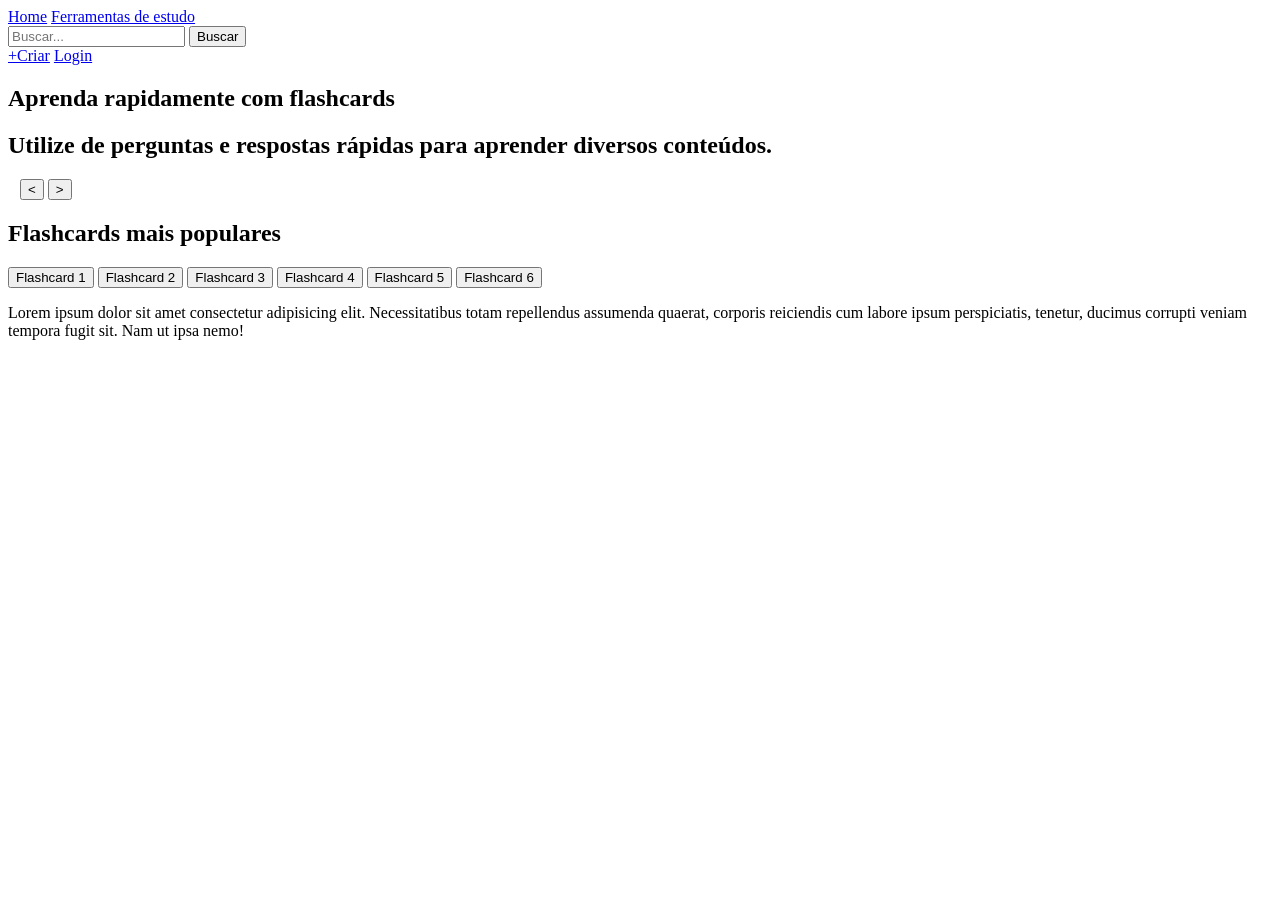
==== projeto-flashcards/index.html @ 975fcf6b "Html completo e início do javascript" ====
<!DOCTYPE html>
<html lang="pt-br">

<head>
    <meta charset="UTF-8">
    <meta name="viewport" content="width=device-width, initial-scale=1.0">
    <title>Flashcards</title>
</head>

<body>
    <nav>
        <a href="index.html">Home</a>
        <a href="ferramentas.html">Ferramentas de estudo</a>
        <form action="buscar.html">
            <input type="text" placeholder="Buscar...">
            <button type="submit">Buscar</button>
        </form>
        <a href="criar.html">+Criar</a>
        <a href="login.html">Login</a>
    </nav>
    <main>
        <section id="main-section">
            <h1>Aprenda rapidamente com flashcards</h1>
            <h2>Utilize de perguntas e respostas rápidas para aprender diversos conteúdos.</h2>

            <img src="" alt="" class="imagem-flashcard">

            <img src="" alt="" class="imagem-flashcard">

            <img src="" alt="" class="imagem-flashcard">


            <button class="btn-paginacao"><</button>

            <button class="btn-paginacao">></button>



        </section>
        <section id="popular-flashcards">
            <h1>Flashcards mais populares</h1>
            <button id="flashcardspop">Flashcard 1</button>
            
            <button id="flashcardspop">Flashcard 2</button>
            
            <button id="flashcardspop">Flashcard 3</button>
            
            <button id="flashcardspop">Flashcard 4</button>
            
            <button id="flashcardspop">Flashcard 5</button>
            
            <button id="flashcardspop">Flashcard 6</button>
            
        </section>
    </main>
    <footer>
        <p>Lorem ipsum dolor sit amet consectetur adipisicing elit. Necessitatibus totam repellendus assumenda quaerat,
            corporis reiciendis cum labore ipsum perspiciatis, tenetur, ducimus corrupti veniam tempora fugit sit. Nam
            ut ipsa nemo!</p>
    </footer>
    <script src="script.js"></script>
</body>
</html>
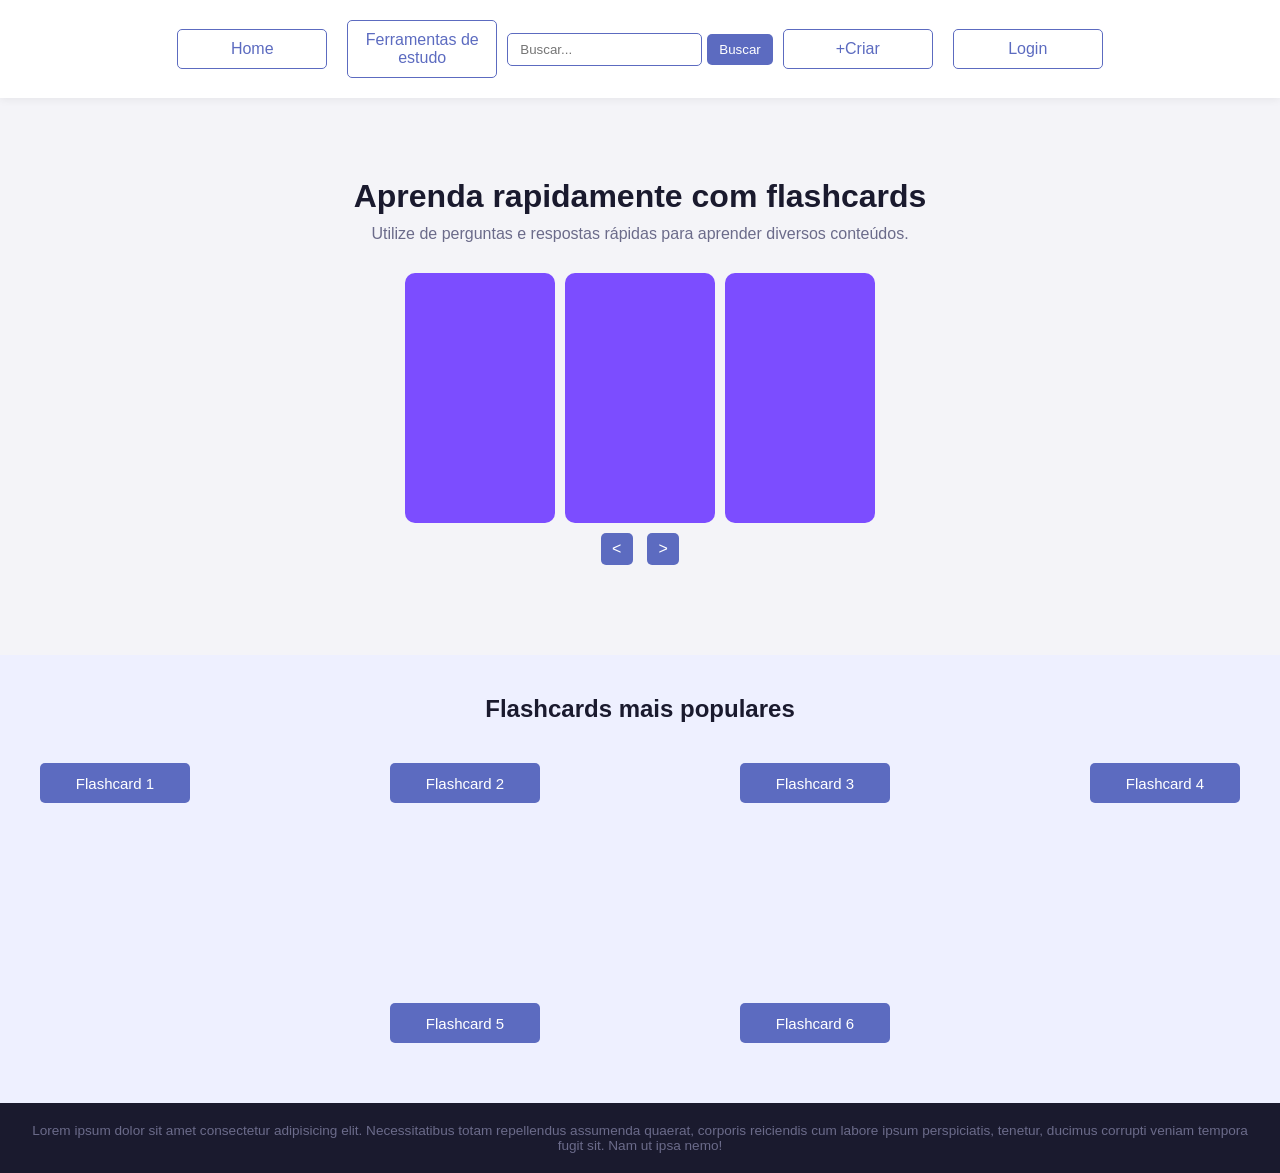
==== commit e293be5b: "Finalização do projeto" ====
--- a/projeto-flashcards/index.html
+++ b/projeto-flashcards/index.html
@@ -5,6 +5,8 @@
     <meta charset="UTF-8">
     <meta name="viewport" content="width=device-width, initial-scale=1.0">
     <title>Flashcards</title>
+    <link rel="stylesheet" href="style-home.css">
+    <link href="reset.css" rel="stylesheet">
 </head>
 
 <body>
@@ -23,12 +25,11 @@
             <h1>Aprenda rapidamente com flashcards</h1>
             <h2>Utilize de perguntas e respostas rápidas para aprender diversos conteúdos.</h2>
 
-            <img src="" alt="" class="imagem-flashcard">
-
-            <img src="" alt="" class="imagem-flashcard">
-
-            <img src="" alt="" class="imagem-flashcard">
-
+            <div id="container">
+                <div class="imagens-cards"></div>
+                <div class="imagens-cards"></div>
+                <div class="imagens-cards"></div>
+            </div>
 
             <button class="btn-paginacao"><</button>
 
@@ -38,19 +39,22 @@
 
         </section>
         <section id="popular-flashcards">
-            <h1>Flashcards mais populares</h1>
-            <button id="flashcardspop">Flashcard 1</button>
-            
-            <button id="flashcardspop">Flashcard 2</button>
-            
-            <button id="flashcardspop">Flashcard 3</button>
-            
-            <button id="flashcardspop">Flashcard 4</button>
-            
-            <button id="flashcardspop">Flashcard 5</button>
-            
-            <button id="flashcardspop">Flashcard 6</button>
-            
+            <h2>Flashcards mais populares</h2>
+            <div id="container-flashcards-populares">
+
+                <button class="btn-flashcard-pop">Flashcard 1</button>
+                
+                <button class="btn-flashcard-pop">Flashcard 2</button>
+                
+                <button class="btn-flashcard-pop">Flashcard 3</button>
+                
+                <button class="btn-flashcard-pop">Flashcard 4</button>
+                
+                <button class="btn-flashcard-pop">Flashcard 5</button>
+                
+                <button class="btn-flashcard-pop">Flashcard 6</button>
+                
+            </div>
         </section>
     </main>
     <footer>
@@ -58,6 +62,6 @@
             corporis reiciendis cum labore ipsum perspiciatis, tenetur, ducimus corrupti veniam tempora fugit sit. Nam
             ut ipsa nemo!</p>
     </footer>
-    <script src="script.js"></script>
+    <script src="script-home.js"></script>
 </body>
 </html>
--- a/projeto-flashcards/style-home.css
+++ b/projeto-flashcards/style-home.css
@@ -0,0 +1,167 @@
+body {
+    background-color: #F4F4F8;
+    margin: 0;
+    font-family: sans-serif;
+}
+
+nav {
+    display: flex;
+    justify-content: center;
+    align-items: center;
+    background-color: #FFFFFF;
+    padding: 10px 0;
+    box-shadow: 0 2px 8px rgba(0, 0, 0, 0.06);
+}
+
+a {
+    width: 150px;
+    text-decoration: none;
+    text-align: center;
+    color: #5C6BC0;
+    border: 1px solid #5C6BC0;
+    border-radius: 5px;
+    padding: 10px;
+    margin: 10px;
+    box-sizing: border-box;
+    transition: all 0.3s ease;
+}
+
+a:hover {
+    background-color: #5C6BC0;
+    color: white;
+    box-shadow: 4px 4px 10px rgba(92, 107, 192, 0.3);
+}
+
+nav form {
+    display: flex;
+    align-items: center;
+    gap: 5px;
+}
+
+nav form input {
+    padding: 8px 12px;
+    border: 1px solid #5C6BC0;
+    border-radius: 5px;
+    outline: none;
+}
+
+nav form button {
+    padding: 8px 12px;
+    background-color: #5C6BC0;
+    color: white;
+    border: none;
+    border-radius: 5px;
+    cursor: pointer;
+    transition: all 0.3s ease;
+}
+
+nav form button:hover {
+    background-color: #7C4DFF;
+}
+
+
+#main-section {
+    margin-top: 60px;       
+    margin-bottom: 60px;
+    padding: 20px;
+    text-align: center;
+}
+
+#main-section h1 {
+    color: #1A1A2E;
+    font-size: 2rem;
+    margin-bottom: 10px;
+}
+
+#main-section h2 {
+    color: #6B6B8A;
+    font-size: 1rem;
+    font-weight: normal;
+    margin-bottom: 30px;
+}
+
+#container {
+    display: flex;
+    justify-content: center;
+    align-items: center;
+    flex-wrap: wrap;
+    gap: 10px;
+}
+
+.imagens-cards {
+    width: 150px;
+    height: 250px;
+    background-color: #7C4DFF;  
+    border-radius: 10px;
+    transition: transform 0.3s ease;
+}
+
+.imagens-cards:hover {
+    transform: translateY(-5px);  
+}
+
+.btn-paginacao {
+    width: 32px;
+    height: 32px;
+    border: none;
+    background-color: #5C6BC0;
+    color: white;
+    font-size: 16px;
+    border-radius: 5px;
+    cursor: pointer;
+    margin: 10px 5px;
+    transition: background-color 0.3s ease;
+}
+
+.btn-paginacao:hover {
+    background-color: #7C4DFF;
+}
+
+#popular-flashcards {
+    background-color: #EEF0FF;  
+    width: 100%;
+    box-sizing: border-box;
+    padding: 40px 20px;
+    text-align: center;
+}
+
+#popular-flashcards h2 {
+    color: #1A1A2E;
+    margin-bottom: 20px;
+    font-size: 1.5rem;
+}
+
+#container-flashcards-populares {
+    padding: 20px;
+    margin-top: 20px;
+    display: flex;
+    flex-wrap: wrap;
+    justify-content: center;
+    gap: 200px;
+}
+
+.btn-flashcard-pop {
+    width: 150px;
+    height: 40px;
+    border: none;
+    background-color: #5C6BC0;  
+    color: white;
+    font-size: 15px;
+    border-radius: 5px;
+    cursor: pointer;
+    transition: all 0.3s ease;
+}
+
+.btn-flashcard-pop:hover {
+    background-color: #7C4DFF;
+    transform: translateY(-2px);
+}
+
+
+footer {
+    background-color: #1A1A2E;
+    color: #6B6B8A;
+    text-align: center;
+    padding: 20px;
+    font-size: 0.85rem;
+}
